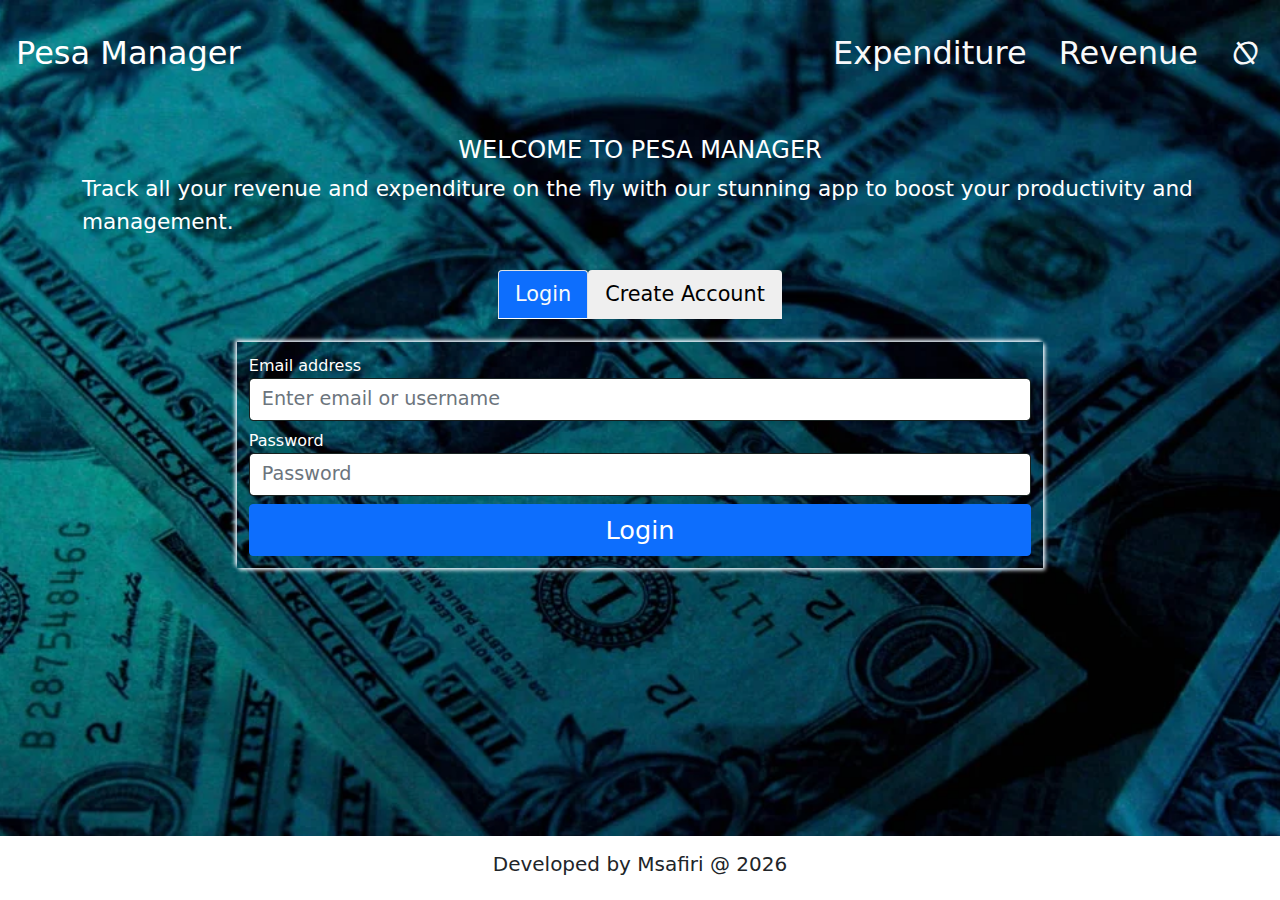
==== index.html @ 75ce9a74 "fix footer's text" ====
<!DOCTYPE html>
<html lang="en">
  <head>
    <meta charset="UTF-8" />
    <meta http-equiv="X-UA-Compatible" content="IE=edge" />
    <meta name="viewport" content="width=device-width, initial-scale=1.0" />
    <link rel="stylesheet" href="assets/styles/style.css" />
    <link rel="stylesheet" href="assets/styles/bootstrap/bootstrap.min.css" />
    <title>Pesa Manager | Index Page</title>
    <link
      rel="stylesheet"
      href="https://use.fontawesome.com/releases/v5.15.4/css/all.css"
      integrity="sha384-DyZ88mC6Up2uqS4h/KRgHuoeGwBcD4Ng9SiP4dIRy0EXTlnuz47vAwmeGwVChigm"
      crossorigin="anonymous"
    />
  </head>
  <body>
    <header class="header navbar navbar-light px-2 py-md-0" id="header">
      <h1 class="brand-name display-6 ps-2">Pesa Manager</h1>
      <nav class="nav-menu">
        <ul class="nav-group">
          <li class="nav-item">
            <a href="expenditures.html" class="nav-link">Expenditure</a>
          </li>
          <li class="nav-item">
            <a href="revenues.html" class="nav-link">Revenue</a>
          </li>
          <li class="nav-item">
            <a href="#" class="nav-link">
              <span class="theme-mode">
                <i class="fas fa-moon">&bemptyv;</i>
              </span>
            </a>
          </li>
        </ul>
      </nav>
      <div class="hamburger">
        <i class="fas fa-hamburger">=</i>
      </div>
    </header>
    <main class="main" id="main">
      <!-- Hero Section -->
      <div class="jumbotron pt-4 pb-3 text-center text-md-start">
        <div
          class="container d-flex justify-content-center flex-column align-items-center"
        >
          <h2 class="hero-title">WELCOME TO PESA MANAGER</h2>
          <p class="hero-text">
            Track all your revenue and expenditure on the fly with our stunning
            app to boost your productivity and management.
          </p>
        </div>
      </div>

      <!-- Sign Up / Sign In Section -->
      <ul
        class="nav nav-tabs justify-content-center mb-4"
        id="myTab"
        role="tablist"
      >
        <li class="nav-item" role="presentation">
          <button
            class="nav-link active"
            id="login-tab"
            data-bs-toggle="tab"
            data-bs-target="#login"
            type="button"
            role="tab"
            aria-controls="login"
            aria-selected="true"
          >
            Login
          </button>
        </li>
        <li class="nav-item" role="presentation">
          <button
            class="nav-link"
            id="signup-tab"
            data-bs-toggle="tab"
            data-bs-target="#signup"
            type="button"
            role="tab"
            aria-controls="signup"
            aria-selected="false"
          >
            Create Account
          </button>
        </li>
      </ul>

      <div
        class="tab-content d-flex justify-content-center align-items-center mt-2"
        id="myTabContent"
      >
        <div
          class="tab-pane fade show active"
          id="login"
          role="tabpanel"
          aria-labelledby="login-tab"
        >
          <!-- Login Form -->
          <form>
            <div class="form-group">
              <label for="email">Email address</label>
              <input
                type="email"
                class="form-control"
                id="emailLogin"
                aria-describedby="emailHelp"
                placeholder="Enter email or username"
              />
            </div>
            <div class="form-group my-2">
              <label for="passowrd">Password</label>
              <input
                type="password"
                class="form-control"
                id="passowrdLogin"
                placeholder="Password"
              />
            </div>
            <button type="submit" class="btnLogin btn btn-primary">
              Login
            </button>
          </form>
        </div>

        <!-- Sign Up Tab -->
        <div
          class="tab-pane fade"
          id="signup"
          role="tabpanel"
          aria-labelledby="signup-tab"
        >
          <!-- Registration Form -->
          <form>
            <div class="form-group my-2">
              <label for="username">Username</label>
              <input
                type="text"
                class="form-control"
                id="username"
                placeholder="Enter username"
              />
            </div>
            <div class="form-group my-2">
              <label for="email">Email address</label>
              <input
                type="email"
                class="form-control"
                id="email"
                placeholder="Enter email"
              />
            </div>
            <div class="form-group my-2">
              <label for="passowrd">Password</label>
              <input
                type="password"
                class="form-control"
                id="passowrd"
                placeholder="Password"
              />
            </div>
            <div class="form-group my-2">
              <label for="confirmPassowrd">Confirm Password</label>
              <input
                type="password"
                class="form-control"
                id="confirmPassowrd"
                placeholder="Confirm Password"
              />
            </div>
            <button type="submit" class="btnRegister btn btn-primary">
              Sign Up
            </button>
          </form>
        </div>
      </div>
    </main>

    <!-- Footer -->
    <footer class="footer fw-bold py-3 text-center" id="footer">
      <h6 class="footer-text">
        Developed by Msafiri @
        <script>
          let date = new Date();
          document.write(date.getFullYear());
        </script>
      </h6>
    </footer>
    <script src="assets/scripts/bootstrap/js/bootstrap.bundle.min.js"></script>
    <script src="assets/scripts/hamburger.js"></script>
    <script src="assets/scripts/app.js"></script>
  </body>
</html>
---- assets/styles/style.css ----
* {
    padding: 0;
    margin: 0;
    box-sizing: border-box;
    list-style-type: none;
    text-decoration: none;
}

:root {
    --bs-blue: #0d6efd;
    --bs-indigo: #6610f2;
    --bs-purple: #6f42c1;
    --bs-pink: #d63384;
    --bs-red: #dc3545;
    --bs-orange: #fd7e14;
    --bs-yellow: #ffc107;
    --bs-green: #198754;
    --bs-teal: #20c997;
    --bs-cyan: #0dcaf0;
    --bs-white: #fff;
    --bs-gray: #6c757d;
    --bs-gray-dark: #343a40;
    --bs-primary: #0d6efd;
    --bs-secondary: #6c757d;
    --bs-success: #198754;
    --bs-info: #0dcaf0;
    --bs-warning: #ffc107;
    --bs-danger: #dc3545;
    --bs-light: #f8f9fa;
    --bs-dark: #212529;
    --bs-font-sans-serif: system-ui, -apple-system, "Segoe UI", Roboto, "Helvetica Neue", Arial, "Noto Sans", "Liberation Sans", sans-serif, "Apple Color Emoji", "Segoe UI Emoji", "Segoe UI Symbol", "Noto Color Emoji";
    --bs-font-monospace: SFMono-Regular, Menlo, Monaco, Consolas, "Liberation Mono", "Courier New", monospace;
    --bs-gradient: linear-gradient(180deg, rgba(255, 255, 255, 0.15), rgba(255, 255, 255, 0));
}

html {
    scroll-behavior: smooth;
}

body {
    position: relative;
    font-size: 18px;
    background-image: url(../images/money-black-wallpaper.webp);
    background-position: center;
    background-size: cover;
    background-repeat: no-repeat;
    background-attachment: fixed;
    width: 100%;
    height: 100vh;
    color: white !important;
}


/* Header */
.header {
    display: flex;
    justify-content: space-between;
    align-items: baseline;
    padding-inline: 0.5rem;
}

.navbar {
    position: sticky !important;
    top: 0 !important;
    z-index: 400;
    align-items: baseline !important;
}

.brand-name,
.hamburger{
    font-size: 2rem !important;
}

.hamburger {
    cursor: pointer;
}

.nav-menu {
    display: none !important;
    position: absolute;
    top: 82px;
    left: 0;
    width: 100%;
    height: 0;
    visibility: hidden;
    background-color: var(--bs-white);
} 

.nav-menu .nav-group {
    padding: 0 !important;
}

.nav-menu .nav-link {
    color: var(--bs-dark);
    font-size: 1.4rem;
}

.nav-menu.active {
    display: flex !important;
    visibility: visible;
    height: 28vh;
}

/* Hero Section */
.hero-title {
    font-size: 1.5rem;
}

.hero-text {
    font-size: 1.35rem;
}

.container {
    position: relative;
}

.btn {
    font-size: 1.6rem !important;
}


/* Tabs */
.nav-tabs {
    border: none !important;
}

.nav-item {
    font-size: 1.3rem;
}

.text-menu {
    font-weight: 100 !important;
}

button.active {
    background-color: var(--bs-blue) !important;
    color: var(--bs-light) !important;
}

button.active:focus {
    outline-color: transparent !important;
}

#myTabContent {
    width: 100% !important;
}

.tab-pane {
    width: 63% !important;
}

.btnLogin, 
.btnRegister {
    width: 100%;
}


/* Form */
form {
    box-shadow: 2px 2px 4px aliceblue, -2px -2px 4px aliceblue !important;
    padding: 12px;
}

.btnAddNewExpense,
.btnAddNewRevenue {
    display: flex !important;
    justify-content: center !important;
    position: fixed;
    bottom: 100px;
    right: 20px;
    padding: 0.375rem !important;
    border-radius: 50% !important;
    z-index: 100;
    background: var(--bs-primary) !important;
    width: 75px;
    height: 75px;

}

.btnAddNewExpense .btnCategory,
.btnAddNewRevenue .btnCategory {
    font-size: 2.5rem !important;
}

.main {
    padding-bottom: 6rem !important;
}

.userSelection {
    display: flex;
    justify-content: center;
}

.form-select {
    width: 80% !important;
    font-size: 1.3rem !important;
}

.form-control {
    font-size: 1.2rem !important;
    border-color: #17201e !important;
}

.modal-title {
    color: var(--bs-dark) !important;
    font-size: 1.5rem;
}

.form-label {
    color: var(--bs-gray-dark) !important;
    font-size: 1.2rem !important;
}

.type-title {
    font-size: 1.5rem;
}


/* FOOTER */
#footer {
    background-color: var(--bs-white);
    color: var(--bs-dark);
    width: 100%;
    position: fixed;
    bottom: 0;
}

.footer-text{
    font-size: 1.25rem;
}

/* DARK MODE */
.navbar-scroll {
    background-color: var(--bs-white);
    color: var(--bs-dark) !important;
}

/* MEDIA QUERIES */

@media screen and (min-width: 576px) {
    .hero-text {
        text-align: left !important;
    }
}

@media screen and (min-width: 768px) {

    .nav-menu {
        display: flex !important;
        position: inherit;
        width: auto;
        height: unset;
        visibility: visible;
        background-color: transparent;
        flex-direction: row !important;
        color: var(--bs-white) !important;
        margin-top: 10px;
    }

    .nav-menu .nav-group {
        padding: 0 !important;
        display: flex;
    }

    .nav-menu .nav-link {
        padding: 1.2rem 1rem;
        color: var(--bs-light);
        font-size: 2rem;
    }

    .hamburger {
        display: none !important;
    }
}
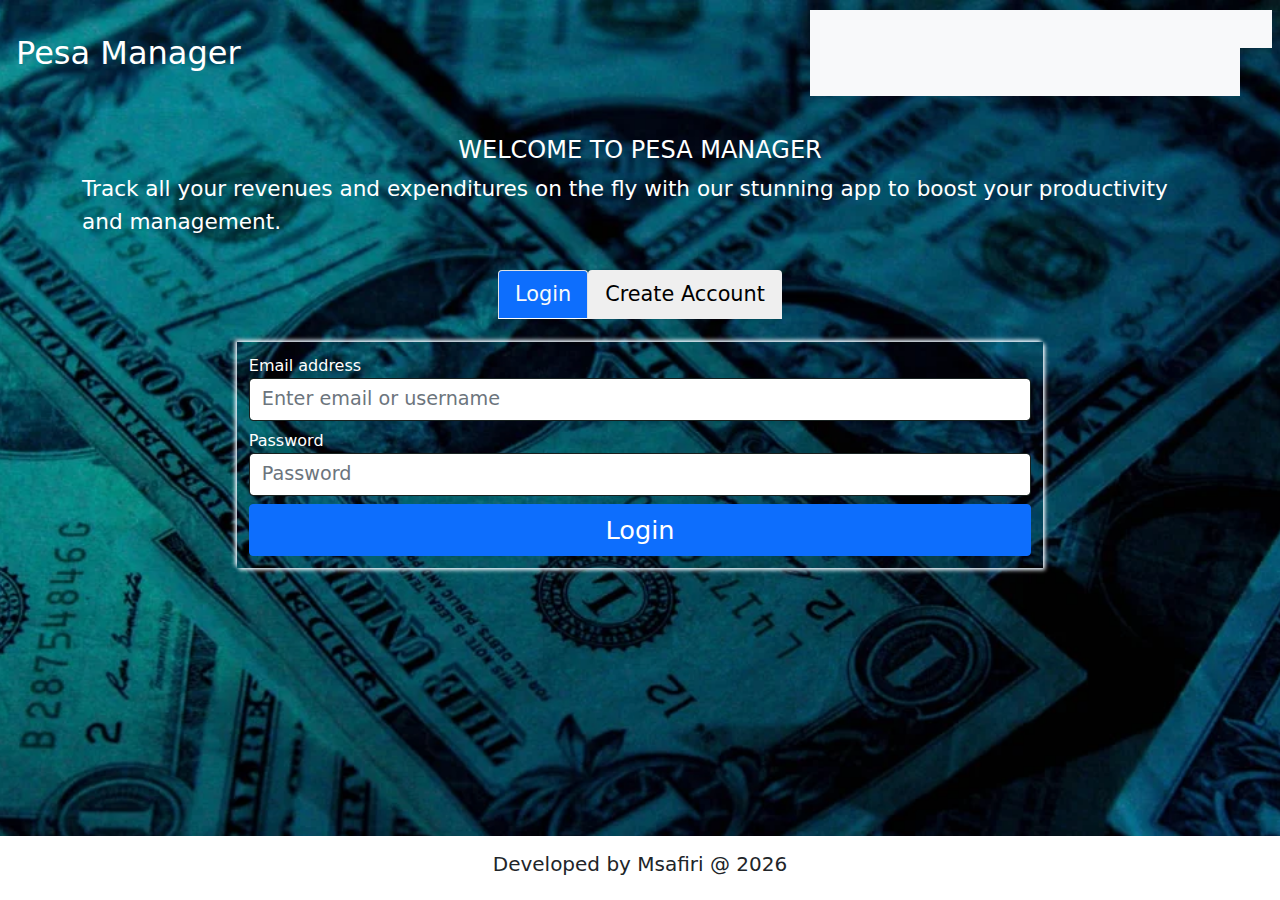
==== commit bcd7966c: "fix user interface (UI) of the app" ====
--- a/index.html
+++ b/index.html
@@ -6,7 +6,7 @@
     <meta name="viewport" content="width=device-width, initial-scale=1.0" />
     <link rel="stylesheet" href="assets/styles/style.css" />
     <link rel="stylesheet" href="assets/styles/bootstrap/bootstrap.min.css" />
-    <title>Pesa Manager | Index Page</title>
+    <title>Pesa Manager | Sign Up & Sign In</title>
     <link
       rel="stylesheet"
       href="https://use.fontawesome.com/releases/v5.15.4/css/all.css"
@@ -20,22 +20,23 @@
       <nav class="nav-menu">
         <ul class="nav-group">
           <li class="nav-item">
-            <a href="expenditures.html" class="nav-link">Expenditure</a>
+            <a href="expenditures.html" class="nav-link">Expenditures</a>
           </li>
           <li class="nav-item">
-            <a href="revenues.html" class="nav-link">Revenue</a>
+            <a href="revenues.html" class="nav-link">Revenues</a>
           </li>
-          <li class="nav-item">
+          <li class="nav-item" id="themeToggler">
             <a href="#" class="nav-link">
               <span class="theme-mode">
-                <i class="fas fa-moon">&bemptyv;</i>
+                <i class="fas fa-moon"></i>
               </span>
             </a>
           </li>
         </ul>
       </nav>
       <div class="hamburger">
-        <i class="fas fa-hamburger">=</i>
+        <i class="fas fa-hamburger"></i>
+        <span class="text-menu">Menu</span>
       </div>
     </header>
     <main class="main" id="main">
@@ -46,8 +47,8 @@
         >
           <h2 class="hero-title">WELCOME TO PESA MANAGER</h2>
           <p class="hero-text">
-            Track all your revenue and expenditure on the fly with our stunning
-            app to boost your productivity and management.
+            Track all your revenues and expenditures on the fly with our
+            stunning app to boost your productivity and management.
           </p>
         </div>
       </div>
@@ -190,6 +191,7 @@
     </footer>
     <script src="assets/scripts/bootstrap/js/bootstrap.bundle.min.js"></script>
     <script src="assets/scripts/hamburger.js"></script>
+    <script src="assets/scripts/theme.js"></script>
     <script src="assets/scripts/app.js"></script>
   </body>
 </html>
--- a/assets/styles/style.css
+++ b/assets/styles/style.css
@@ -78,7 +78,7 @@
 .nav-menu {
     display: none !important;
     position: absolute;
-    top: 82px;
+    top: 67px;
     left: 0;
     width: 100%;
     height: 0;
@@ -92,7 +92,9 @@
 
 .nav-menu .nav-link {
     color: var(--bs-dark);
+    background-color: var(--bs-light) !important;
     font-size: 1.4rem;
+    font-weight: 100 !important;
 }
 
 .nav-menu.active {
@@ -172,8 +174,8 @@
     border-radius: 50% !important;
     z-index: 100;
     background: var(--bs-primary) !important;
-    width: 75px;
-    height: 75px;
+    width: 60px;
+    height: 60px;
 
 }
 
@@ -186,7 +188,7 @@
     padding-bottom: 6rem !important;
 }
 
-.userSelection {
+.selection {
     display: flex;
     justify-content: center;
 }
@@ -213,6 +215,10 @@
 
 .type-title {
     font-size: 1.5rem;
+}
+
+.balance {
+    font-size: 1.25rem !important;
 }
 
 
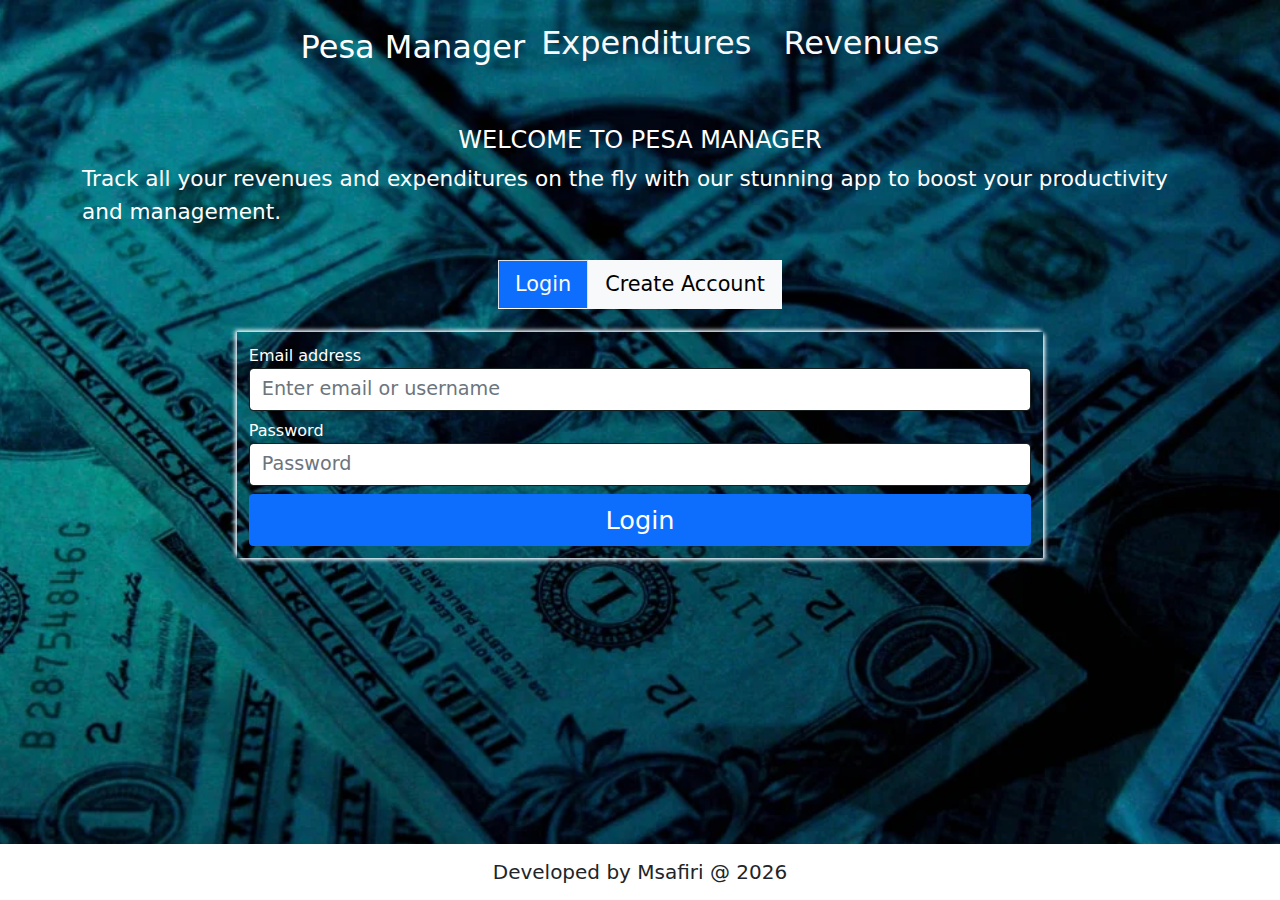
==== commit 88846743: "add classes for dark mode for both header and footer" ====
--- a/index.html
+++ b/index.html
@@ -28,15 +28,14 @@
           <li class="nav-item" id="themeToggler">
             <a href="#" class="nav-link">
               <span class="theme-mode">
-                <i class="fas fa-moon"></i>
+                <i class="fas fa-moon" id="themeIcon"></i>
               </span>
             </a>
           </li>
         </ul>
       </nav>
       <div class="hamburger">
-        <i class="fas fa-hamburger"></i>
-        <span class="text-menu">Menu</span>
+        <i class="fas fa-hamburger" id="hamburgerIcon"></i>
       </div>
     </header>
     <main class="main" id="main">
@@ -61,11 +60,11 @@
       >
         <li class="nav-item" role="presentation">
           <button
+            type="button"
             class="nav-link active"
             id="login-tab"
             data-bs-toggle="tab"
             data-bs-target="#login"
-            type="button"
             role="tab"
             aria-controls="login"
             aria-selected="true"
@@ -75,11 +74,11 @@
         </li>
         <li class="nav-item" role="presentation">
           <button
+            type="button"
             class="nav-link"
             id="signup-tab"
             data-bs-toggle="tab"
             data-bs-target="#signup"
-            type="button"
             role="tab"
             aria-controls="signup"
             aria-selected="false"
@@ -180,8 +179,8 @@
     </main>
 
     <!-- Footer -->
-    <footer class="footer fw-bold py-3 text-center" id="footer">
-      <h6 class="footer-text">
+    <footer class="footer fw-bold text-center" id="footer">
+      <h6 class="footer-text  py-3">
         Developed by Msafiri @
         <script>
           let date = new Date();
--- a/assets/styles/style.css
+++ b/assets/styles/style.css
@@ -69,6 +69,7 @@
 .brand-name,
 .hamburger{
     font-size: 2rem !important;
+    font-weight: 300 !important;
 }
 
 .hamburger {
@@ -92,15 +93,26 @@
 
 .nav-menu .nav-link {
     color: var(--bs-dark);
-    background-color: var(--bs-light) !important;
+    background-color: transparent !important;
     font-size: 1.4rem;
-    font-weight: 100 !important;
+    font-weight: 400 !important;
+}
+
+.nav-tabs .nav-link {
+    border-top-left-radius: 0 !important;
+    border-top-right-radius: 0 !important;
+    background: var(--bs-light);
+    color: #000;
 }
 
 .nav-menu.active {
     display: flex !important;
     visibility: visible;
     height: 28vh;
+}
+
+#themeIcon {
+    font-size: 1.8rem;
 }
 
 /* Hero Section */
@@ -181,7 +193,7 @@
 
 .btnAddNewExpense .btnCategory,
 .btnAddNewRevenue .btnCategory {
-    font-size: 2.5rem !important;
+    font-size: 1.8rem !important;
 }
 
 .main {
@@ -220,6 +232,23 @@
 .balance {
     font-size: 1.25rem !important;
 }
+
+.modal-body .container {
+    padding-right: 0 !important;
+    padding-left: 0 !important;
+}
+
+.details-type {
+    color: var(--bs-dark) !important;
+}
+
+.balance-meaning {
+    color: var(--bs-gray);
+    font-size: 1.1rem;
+    margin-top: 12px;
+}
+
+
 
 
 /* FOOTER */
@@ -233,13 +262,9 @@
 
 .footer-text{
     font-size: 1.25rem;
-}
-
-/* DARK MODE */
-.navbar-scroll {
-    background-color: var(--bs-white);
-    color: var(--bs-dark) !important;
-}
+    margin-bottom: 0 !important;
+}
+
 
 /* MEDIA QUERIES */
 
@@ -250,7 +275,6 @@
 }
 
 @media screen and (min-width: 768px) {
-
     .nav-menu {
         display: flex !important;
         position: inherit;
@@ -260,7 +284,16 @@
         background-color: transparent;
         flex-direction: row !important;
         color: var(--bs-white) !important;
-        margin-top: 10px;
+    }
+
+    .navbar {
+        position: relative;
+        display: flex;
+        flex-wrap: wrap;
+        align-items: center !important;
+        justify-content: center !important;
+        padding-top: 0.5rem;
+        padding-bottom: 0.5rem;
     }
 
     .nav-menu .nav-group {
@@ -278,3 +311,34 @@
         display: none !important;
     }
 }
+
+@media screen and (min-width: 992px) {
+    .navbar {
+        position: relative;
+        display: flex;
+        flex-wrap: wrap;
+        align-items: center;
+        justify-content: space-between;
+        padding-top: 0.5rem;
+        padding-bottom: 0.5rem;
+    }
+}
+
+/* DARK MODE */
+.navbar-scroll {
+    background-color: var(--bs-white);
+    color: var(--bs-dark) !important;
+}
+
+body {
+    background-image: url(../images/money-black-wallpaper.webp);
+}
+
+.header-dark {
+    background-color: var(--bs-dark);
+}
+
+.footer-dark {
+    background-color: var(--bs-dark) !important;
+    color: var(--bs-white) !important;
+}
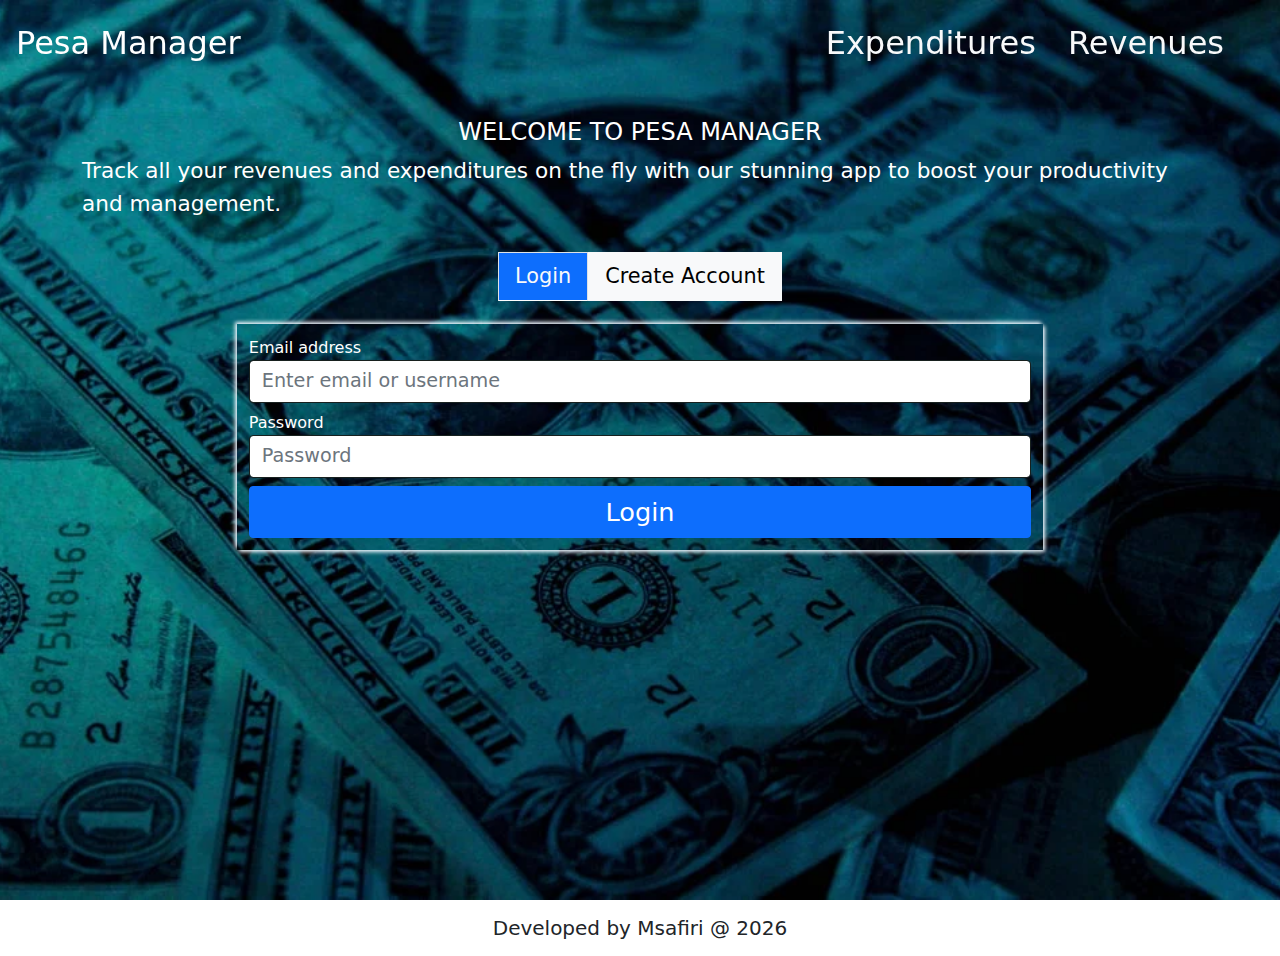
==== commit 850a8f3b: "fix footer position and fix background image" ====
--- a/index.html
+++ b/index.html
@@ -15,172 +15,174 @@
     />
   </head>
   <body>
-    <header class="header navbar navbar-light px-2 py-md-0" id="header">
-      <h1 class="brand-name display-6 ps-2">Pesa Manager</h1>
-      <nav class="nav-menu">
-        <ul class="nav-group">
-          <li class="nav-item">
-            <a href="expenditures.html" class="nav-link">Expenditures</a>
+    <div class="bg-img-wrapper">
+      <header class="header navbar navbar-light px-2 py-md-0" id="header">
+        <h1 class="brand-name display-6 ps-2">Pesa Manager</h1>
+        <nav class="nav-menu">
+          <ul class="nav-group">
+            <li class="nav-item">
+              <a href="expenditures.html" class="nav-link">Expenditures</a>
+            </li>
+            <li class="nav-item">
+              <a href="revenues.html" class="nav-link">Revenues</a>
+            </li>
+            <li class="nav-item" id="themeToggler">
+              <a href="#" class="nav-link">
+                <span class="theme-mode">
+                  <i class="fas fa-moon" id="themeIcon"></i>
+                </span>
+              </a>
+            </li>
+          </ul>
+        </nav>
+        <div class="hamburger">
+          <i class="fas fa-hamburger" id="hamburgerIcon"></i>
+        </div>
+      </header>
+      <main class="main" id="main">
+        <!-- Hero Section -->
+        <div class="jumbotron pt-4 pb-3 text-center text-md-start">
+          <div
+            class="container d-flex justify-content-center flex-column align-items-center"
+          >
+            <h2 class="hero-title">WELCOME TO PESA MANAGER</h2>
+            <p class="hero-text">
+              Track all your revenues and expenditures on the fly with our
+              stunning app to boost your productivity and management.
+            </p>
+          </div>
+        </div>
+
+        <!-- Sign Up / Sign In Section -->
+        <ul
+          class="nav nav-tabs justify-content-center mb-4"
+          id="myTab"
+          role="tablist"
+        >
+          <li class="nav-item" role="presentation">
+            <button
+              type="button"
+              class="nav-link active"
+              id="login-tab"
+              data-bs-toggle="tab"
+              data-bs-target="#login"
+              role="tab"
+              aria-controls="login"
+              aria-selected="true"
+            >
+              Login
+            </button>
           </li>
-          <li class="nav-item">
-            <a href="revenues.html" class="nav-link">Revenues</a>
-          </li>
-          <li class="nav-item" id="themeToggler">
-            <a href="#" class="nav-link">
-              <span class="theme-mode">
-                <i class="fas fa-moon" id="themeIcon"></i>
-              </span>
-            </a>
+          <li class="nav-item" role="presentation">
+            <button
+              type="button"
+              class="nav-link"
+              id="signup-tab"
+              data-bs-toggle="tab"
+              data-bs-target="#signup"
+              role="tab"
+              aria-controls="signup"
+              aria-selected="false"
+            >
+              Create Account
+            </button>
           </li>
         </ul>
-      </nav>
-      <div class="hamburger">
-        <i class="fas fa-hamburger" id="hamburgerIcon"></i>
-      </div>
-    </header>
-    <main class="main" id="main">
-      <!-- Hero Section -->
-      <div class="jumbotron pt-4 pb-3 text-center text-md-start">
+
         <div
-          class="container d-flex justify-content-center flex-column align-items-center"
+          class="tab-content d-flex justify-content-center align-items-center mt-2"
+          id="myTabContent"
         >
-          <h2 class="hero-title">WELCOME TO PESA MANAGER</h2>
-          <p class="hero-text">
-            Track all your revenues and expenditures on the fly with our
-            stunning app to boost your productivity and management.
-          </p>
+          <div
+            class="tab-pane fade show active"
+            id="login"
+            role="tabpanel"
+            aria-labelledby="login-tab"
+          >
+            <!-- Login Form -->
+            <form>
+              <div class="form-group">
+                <label for="email">Email address</label>
+                <input
+                  type="email"
+                  class="form-control"
+                  id="emailLogin"
+                  aria-describedby="emailHelp"
+                  placeholder="Enter email or username"
+                />
+              </div>
+              <div class="form-group my-2">
+                <label for="passowrd">Password</label>
+                <input
+                  type="password"
+                  class="form-control"
+                  id="passowrdLogin"
+                  placeholder="Password"
+                />
+              </div>
+              <button type="submit" class="btnLogin btn btn-primary">
+                Login
+              </button>
+            </form>
+          </div>
+
+          <!-- Sign Up Tab -->
+          <div
+            class="tab-pane fade"
+            id="signup"
+            role="tabpanel"
+            aria-labelledby="signup-tab"
+          >
+            <!-- Registration Form -->
+            <form>
+              <div class="form-group my-2">
+                <label for="username">Username</label>
+                <input
+                  type="text"
+                  class="form-control"
+                  id="username"
+                  placeholder="Enter username"
+                />
+              </div>
+              <div class="form-group my-2">
+                <label for="email">Email address</label>
+                <input
+                  type="email"
+                  class="form-control"
+                  id="email"
+                  placeholder="Enter email"
+                />
+              </div>
+              <div class="form-group my-2">
+                <label for="passowrd">Password</label>
+                <input
+                  type="password"
+                  class="form-control"
+                  id="passowrd"
+                  placeholder="Password"
+                />
+              </div>
+              <div class="form-group my-2">
+                <label for="confirmPassowrd">Confirm Password</label>
+                <input
+                  type="password"
+                  class="form-control"
+                  id="confirmPassowrd"
+                  placeholder="Confirm Password"
+                />
+              </div>
+              <button type="submit" class="btnRegister btn btn-primary">
+                Sign Up
+              </button>
+            </form>
+          </div>
         </div>
-      </div>
-
-      <!-- Sign Up / Sign In Section -->
-      <ul
-        class="nav nav-tabs justify-content-center mb-4"
-        id="myTab"
-        role="tablist"
-      >
-        <li class="nav-item" role="presentation">
-          <button
-            type="button"
-            class="nav-link active"
-            id="login-tab"
-            data-bs-toggle="tab"
-            data-bs-target="#login"
-            role="tab"
-            aria-controls="login"
-            aria-selected="true"
-          >
-            Login
-          </button>
-        </li>
-        <li class="nav-item" role="presentation">
-          <button
-            type="button"
-            class="nav-link"
-            id="signup-tab"
-            data-bs-toggle="tab"
-            data-bs-target="#signup"
-            role="tab"
-            aria-controls="signup"
-            aria-selected="false"
-          >
-            Create Account
-          </button>
-        </li>
-      </ul>
-
-      <div
-        class="tab-content d-flex justify-content-center align-items-center mt-2"
-        id="myTabContent"
-      >
-        <div
-          class="tab-pane fade show active"
-          id="login"
-          role="tabpanel"
-          aria-labelledby="login-tab"
-        >
-          <!-- Login Form -->
-          <form>
-            <div class="form-group">
-              <label for="email">Email address</label>
-              <input
-                type="email"
-                class="form-control"
-                id="emailLogin"
-                aria-describedby="emailHelp"
-                placeholder="Enter email or username"
-              />
-            </div>
-            <div class="form-group my-2">
-              <label for="passowrd">Password</label>
-              <input
-                type="password"
-                class="form-control"
-                id="passowrdLogin"
-                placeholder="Password"
-              />
-            </div>
-            <button type="submit" class="btnLogin btn btn-primary">
-              Login
-            </button>
-          </form>
-        </div>
-
-        <!-- Sign Up Tab -->
-        <div
-          class="tab-pane fade"
-          id="signup"
-          role="tabpanel"
-          aria-labelledby="signup-tab"
-        >
-          <!-- Registration Form -->
-          <form>
-            <div class="form-group my-2">
-              <label for="username">Username</label>
-              <input
-                type="text"
-                class="form-control"
-                id="username"
-                placeholder="Enter username"
-              />
-            </div>
-            <div class="form-group my-2">
-              <label for="email">Email address</label>
-              <input
-                type="email"
-                class="form-control"
-                id="email"
-                placeholder="Enter email"
-              />
-            </div>
-            <div class="form-group my-2">
-              <label for="passowrd">Password</label>
-              <input
-                type="password"
-                class="form-control"
-                id="passowrd"
-                placeholder="Password"
-              />
-            </div>
-            <div class="form-group my-2">
-              <label for="confirmPassowrd">Confirm Password</label>
-              <input
-                type="password"
-                class="form-control"
-                id="confirmPassowrd"
-                placeholder="Confirm Password"
-              />
-            </div>
-            <button type="submit" class="btnRegister btn btn-primary">
-              Sign Up
-            </button>
-          </form>
-        </div>
-      </div>
-    </main>
+      </main>
+    </div>
 
     <!-- Footer -->
     <footer class="footer fw-bold text-center" id="footer">
-      <h6 class="footer-text  py-3">
+      <h6 class="footer-text py-3">
         Developed by Msafiri @
         <script>
           let date = new Date();
--- a/assets/styles/style.css
+++ b/assets/styles/style.css
@@ -40,6 +40,11 @@
 body {
     position: relative;
     font-size: 18px;
+    color: white !important;
+}
+
+/* Bg Image */
+.bg-img-wrapper {
     background-image: url(../images/money-black-wallpaper.webp);
     background-position: center;
     background-size: cover;
@@ -47,9 +52,7 @@
     background-attachment: fixed;
     width: 100%;
     height: 100vh;
-    color: white !important;
-}
-
+}
 
 /* Header */
 .header {
@@ -89,10 +92,11 @@
 
 .nav-menu .nav-group {
     padding: 0 !important;
+    background-color: transparent !important;
 }
 
 .nav-menu .nav-link {
-    color: var(--bs-dark);
+    color: #111;
     background-color: transparent !important;
     font-size: 1.4rem;
     font-weight: 400 !important;
@@ -101,8 +105,8 @@
 .nav-tabs .nav-link {
     border-top-left-radius: 0 !important;
     border-top-right-radius: 0 !important;
-    background: var(--bs-light);
-    color: #000;
+    background: var(--bs-light) !important;
+    color: #000 !important;
 }
 
 .nav-menu.active {
@@ -146,12 +150,12 @@
     font-weight: 100 !important;
 }
 
-button.active {
+.nav-link.active {
     background-color: var(--bs-blue) !important;
     color: var(--bs-light) !important;
 }
 
-button.active:focus {
+.nav-link.active:focus {
     outline-color: transparent !important;
 }
 
@@ -167,7 +171,6 @@
 .btnRegister {
     width: 100%;
 }
-
 
 /* Form */
 form {
@@ -249,15 +252,11 @@
 }
 
 
-
-
 /* FOOTER */
 #footer {
     background-color: var(--bs-white);
     color: var(--bs-dark);
     width: 100%;
-    position: fixed;
-    bottom: 0;
 }
 
 .footer-text{
@@ -275,6 +274,17 @@
 }
 
 @media screen and (min-width: 768px) {
+
+    .navbar {
+        position: relative;
+        display: flex;
+        flex-wrap: wrap;
+        align-items: baseline !important;
+        justify-content: space-between !important;
+        padding-top: 0.5rem;
+        padding-bottom: 0.5rem;
+    }
+
     .nav-menu {
         display: flex !important;
         position: inherit;
@@ -286,19 +296,10 @@
         color: var(--bs-white) !important;
     }
 
-    .navbar {
-        position: relative;
-        display: flex;
-        flex-wrap: wrap;
-        align-items: center !important;
-        justify-content: center !important;
-        padding-top: 0.5rem;
-        padding-bottom: 0.5rem;
-    }
-
     .nav-menu .nav-group {
         padding: 0 !important;
         display: flex;
+        margin-bottom: 0.5rem !important;
     }
 
     .nav-menu .nav-link {
@@ -317,8 +318,8 @@
         position: relative;
         display: flex;
         flex-wrap: wrap;
-        align-items: center;
-        justify-content: space-between;
+        align-items: baseline !important;
+        justify-content: space-between !important;
         padding-top: 0.5rem;
         padding-bottom: 0.5rem;
     }
@@ -330,12 +331,8 @@
     color: var(--bs-dark) !important;
 }
 
-body {
-    background-image: url(../images/money-black-wallpaper.webp);
-}
-
 .header-dark {
-    background-color: var(--bs-dark);
+    background-color: var(--bs-dark) !important;
 }
 
 .footer-dark {
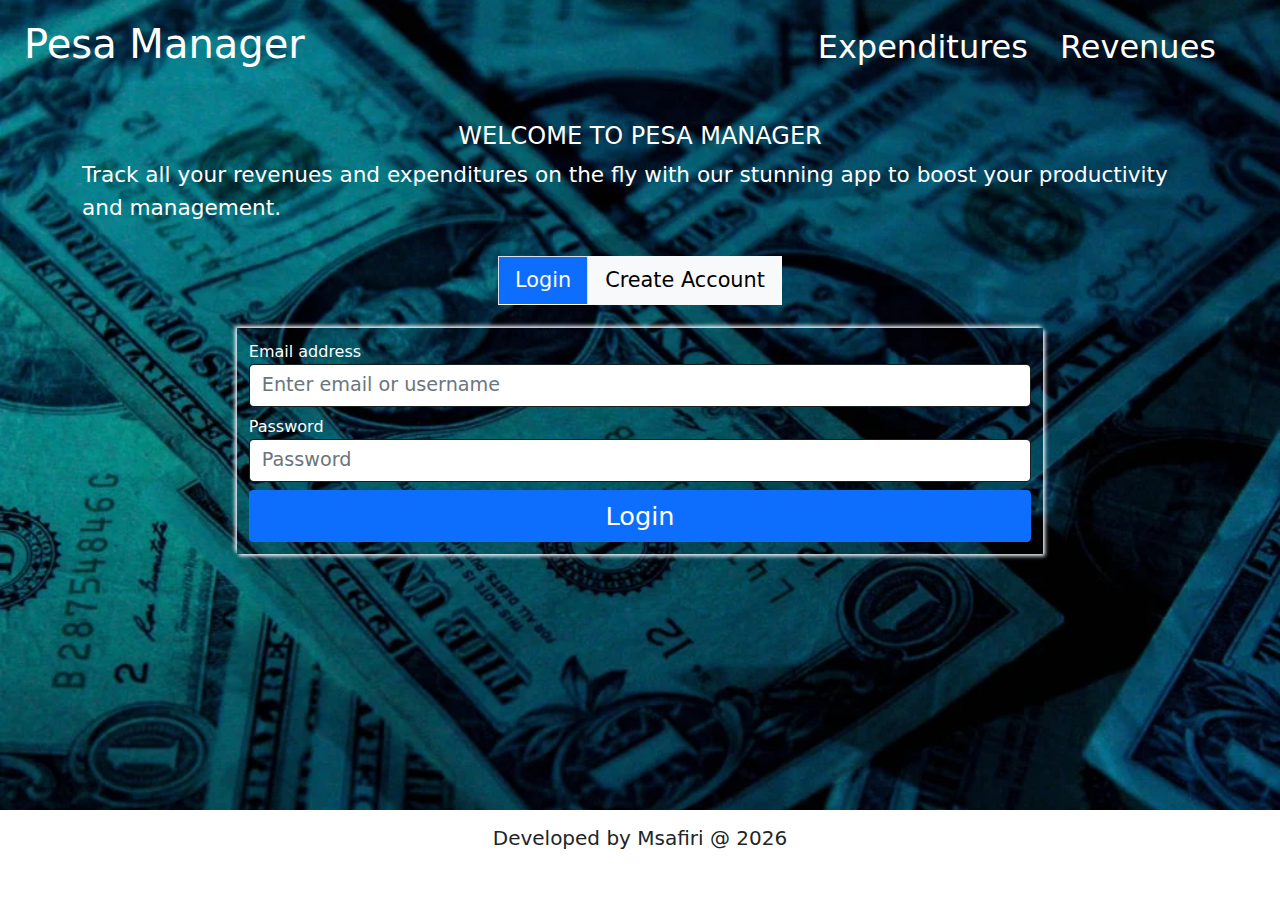
==== commit 35f6fc13: "fix media queries both small and larg screen sizes" ====
--- a/index.html
+++ b/index.html
@@ -16,7 +16,10 @@
   </head>
   <body>
     <div class="bg-img-wrapper">
-      <header class="header navbar navbar-light px-2 py-md-0" id="header">
+      <header
+        class="header navbar navbar-light px-2 px-sm-3 py-md-0 pt-md-1"
+        id="header"
+      >
         <h1 class="brand-name display-6 ps-2">Pesa Manager</h1>
         <nav class="nav-menu">
           <ul class="nav-group">
--- a/assets/styles/style.css
+++ b/assets/styles/style.css
@@ -43,16 +43,18 @@
     color: white !important;
 }
 
+
 /* Bg Image */
 .bg-img-wrapper {
     background-image: url(../images/money-black-wallpaper.webp);
     background-position: center;
     background-size: cover;
     background-repeat: no-repeat;
-    background-attachment: fixed;
+    background-attachment: scroll;
     width: 100%;
-    height: 100vh;
-}
+    height: 106vh;
+}
+
 
 /* Header */
 .header {
@@ -99,7 +101,7 @@
     color: #111;
     background-color: transparent !important;
     font-size: 1.4rem;
-    font-weight: 400 !important;
+    font-weight: 300 !important;
 }
 
 .nav-tabs .nav-link {
@@ -117,6 +119,7 @@
 
 #themeIcon {
     font-size: 1.8rem;
+    font-weight: lighter;
 }
 
 /* Hero Section */
@@ -183,7 +186,7 @@
     display: flex !important;
     justify-content: center !important;
     position: fixed;
-    bottom: 100px;
+    bottom: 10%;
     right: 20px;
     padding: 0.375rem !important;
     border-radius: 50% !important;
@@ -232,6 +235,14 @@
     font-size: 1.5rem;
 }
 
+.expense-alert {
+    color: var(--bs-danger);
+}
+
+.revenue-alert {
+    color: var(--bs-success);
+}
+
 .balance {
     font-size: 1.25rem !important;
 }
@@ -274,6 +285,73 @@
 }
 
 @media screen and (min-width: 768px) {
+    a {
+        color: unset !important;
+    }
+
+    .brand-name {
+        font-size: 2.5rem !important;
+    }
+
+    .nav-menu .nav-link {
+        font-size: 2.2rem;
+    }
+
+    .bg-img-wrapper {
+        height: 100vh;
+    }
+
+    .navbar {
+        position: relative;
+        display: flex;
+        flex-wrap: wrap;
+        align-items: center !important;
+        justify-content: center !important;
+        padding-top: 0.5rem;
+        padding-bottom: 0.5rem;
+    }
+
+    .nav-menu {
+        display: flex !important;
+        position: inherit;
+        width: auto;
+        height: unset;
+        visibility: visible;
+        background-color: transparent;
+        flex-direction: row !important;
+        /* color: var(--bs-white) !important; */
+    }
+
+    .nav-menu .nav-group {
+        padding: 0 !important;
+        display: flex;
+        margin-bottom: 0.5rem !important;
+    }
+
+    .nav-menu .nav-link {
+        padding: 1.2rem 1rem;
+        font-size: 2rem;
+    }
+
+    .hamburger {
+        display: none !important;
+    }
+
+    .btnAddNewExpense,
+    .btnAddNewRevenue {
+        bottom: 10%;
+        right: 20px;
+    }
+}
+
+@media screen and (min-width: 992px) {
+    a {
+        color: unset !important;
+    }
+
+    .bg-img-wrapper {
+        height: 90vh;
+    }
 
     .navbar {
         position: relative;
@@ -285,43 +363,15 @@
         padding-bottom: 0.5rem;
     }
 
-    .nav-menu {
-        display: flex !important;
-        position: inherit;
-        width: auto;
-        height: unset;
-        visibility: visible;
-        background-color: transparent;
-        flex-direction: row !important;
-        color: var(--bs-white) !important;
-    }
-
-    .nav-menu .nav-group {
-        padding: 0 !important;
-        display: flex;
-        margin-bottom: 0.5rem !important;
-    }
-
     .nav-menu .nav-link {
         padding: 1.2rem 1rem;
-        color: var(--bs-light);
         font-size: 2rem;
     }
 
-    .hamburger {
-        display: none !important;
-    }
-}
-
-@media screen and (min-width: 992px) {
-    .navbar {
-        position: relative;
-        display: flex;
-        flex-wrap: wrap;
-        align-items: baseline !important;
-        justify-content: space-between !important;
-        padding-top: 0.5rem;
-        padding-bottom: 0.5rem;
+    .btnAddNewExpense,
+    .btnAddNewRevenue {
+        bottom: 25vh;
+        right: 20px;
     }
 }
 
@@ -335,6 +385,11 @@
     background-color: var(--bs-dark) !important;
 }
 
+.navbar-scroll-dark-mode {
+    background-color: var(--bs-light) !important;
+    color: var(--bs-dark) !important;
+}
+
 .footer-dark {
     background-color: var(--bs-dark) !important;
     color: var(--bs-white) !important;
